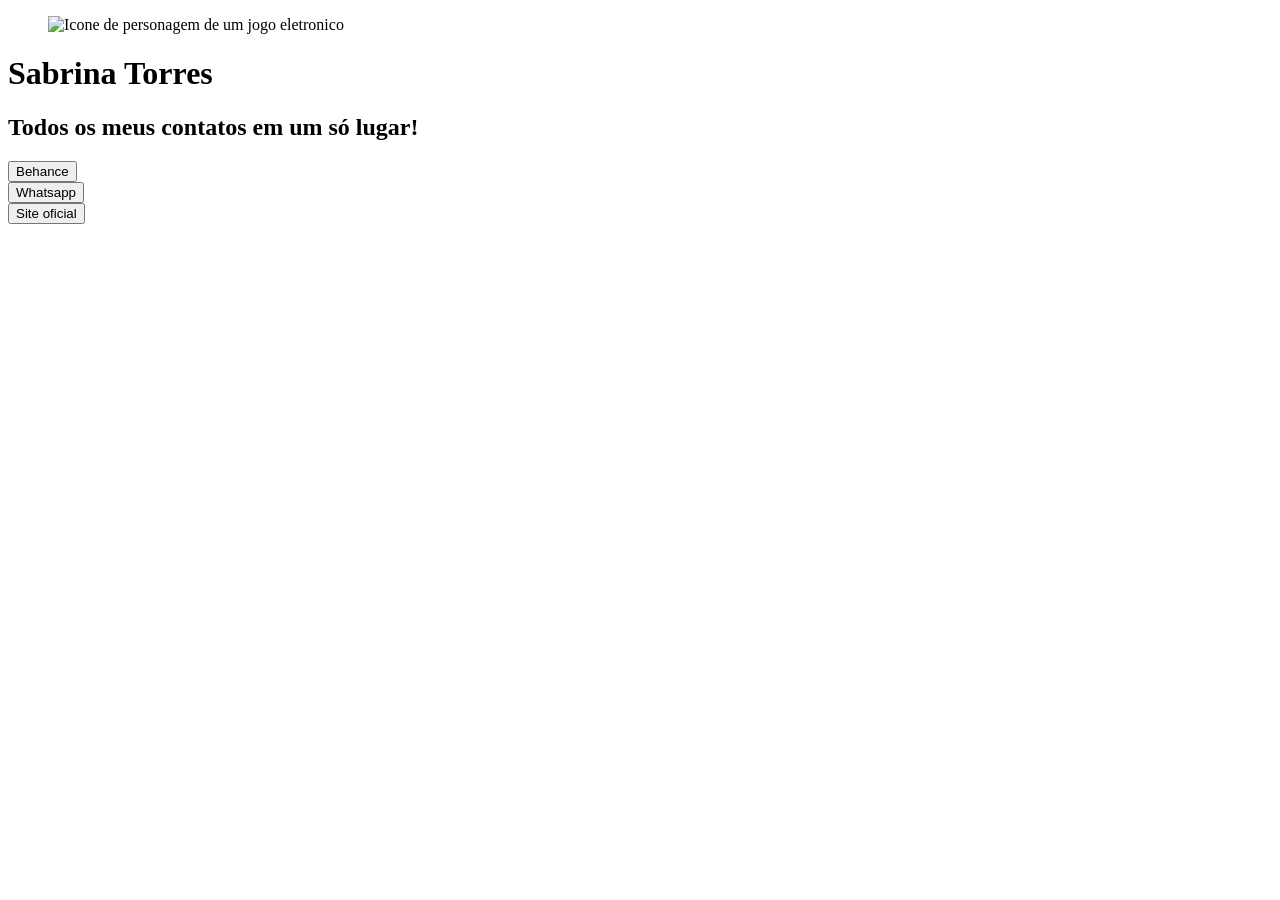
==== index.html @ 06e5afbe "Primeira publicação projeto link tree" ====
<!DOCTYPE html>
<html lang="pt-br">
<head>
    <meta charset="UTF-8">
    <meta name="viewport" content="width=device-width, initial-scale=1.0">
    <title>Sabrina Torres</title>
    <link rel="stylesheet" href="css/estilo.css">
    <link rel="preconnect" href="https://fonts.googleapis.com">
    <link rel="preconnect" href="https://fonts.gstatic.com" crossorigin>
    <link href="https://fonts.googleapis.com/css2?family=Audiowide&family=Outfit:wght@100..900&display=swap" rel="stylesheet">
    <link rel="preconnect" href="https://fonts.googleapis.com">
    <link rel="preconnect" href="https://fonts.gstatic.com" crossorigin>
    <link href="https://fonts.googleapis.com/css2?family=Lilita+One&display=swap" rel="stylesheet">

</head>
<body>
    <header>
        <section>
            <figure>
            <img id=foto src="Recursos/img/perfil.jpg" alt="Icone de personagem de um jogo eletronico">
            </figure>
        </section>
        <h1 class="Título"> Sabrina Torres</h1>
        <h2 class="Título">Todos os meus contatos em um só lugar!</h2>
        <section>

        </section>
    </header>
        <main>
            <nav>
            <section >
               <a href="https://www.behance.net/sabrinatorres34"><button class="botao">Behance</button></a>
            </section>
            <section >
                <a href=""><button class="botao">Whatsapp</button></a>
            </section>
            <section >
                <a href=""><button class="botao"> Site oficial </button></a>
            </section>
            </nav>
        </main>
        <footer>
            <nav id="icones">
            <section class="iconicos">
                    <svg xmlns="http://www.w3.org/2000/svg" height="40px" viewBox="0 -960 960 960" width="40px" fill="#FFFFFF"><path d="M490.67-472.67v-334q0-14.16 9.58-23.75Q509.83-840 524-840h282.67q14.16 0 23.75 9.58 9.58 9.59 9.58 23.75V-612q0 14.17-9.58 23.75-9.59 9.58-23.75 9.58H600l-109.33 106Zm66.66-172.66h216v-128h-216v128Zm0 0v-128 128ZM796-120q-119 0-240-55.5T333-333Q231-435 175.5-556T120-796q0-18.86 12.57-31.43T164-840h147.33q14 0 24.34 9.83Q346-820.33 349.33-806l26.62 130.43q2.05 14.9-.62 26.24-2.66 11.33-10.82 19.48L265.67-530q24 41.67 52.5 78.5T381-381.33q35 35.66 73.67 65.5Q493.33-286 536-262.67l94.67-96.66q9.66-10.34 23.26-14.5 13.61-4.17 26.74-2.17L806-349.33q14.67 4 24.33 15.53Q840-322.27 840-308v144q0 18.86-12.57 31.43T796-120ZM233-592l76-76.67-21-104.66H187q3 41.66 13.67 86Q211.33-643 233-592Zm365.33 361.33q40.34 18.34 85.84 29.67 45.5 11.33 89.16 13.67V-288l-100-20.33-75 77.66ZM233-592Zm365.33 361.33Z"/></svg>
            </section>
            <section class="iconicos">
                <svg xmlns="http://www.w3.org/2000/svg" height="40px" viewBox="0 -960 960 960" width="40px" fill="#FFFFFF"><path d="M146.67-160q-27 0-46.84-19.83Q80-199.67 80-226.67v-506.66q0-27 19.83-46.84Q119.67-800 146.67-800h666.66q27 0 46.84 19.83Q880-760.33 880-733.33v506.66q0 27-19.83 46.84Q840.33-160 813.33-160H146.67ZM480-454.67 146.67-670v443.33h666.66V-670L480-454.67Zm0-66.66 330.67-212H150l330 212ZM146.67-670v-63.33V-226.67-670Z"/></svg>
            </section>
            <section class="iconicos">
                <svg xmlns="http://www.w3.org/2000/svg" height="40px" viewBox="0 -960 960 960" width="40px" fill="#FFFFFF"><path d="M480-200q-71.67 0-134.33-2-53.67-2-105.84-5.5Q187.67-211 164-217q-24.67-7-42.67-25T97-284.67q-6-23.66-9.5-57Q84-375 82-406.33q-2-36-2-73.67t2-74.33q2-30.67 5.5-64 3.5-33.34 9.5-57Q103.33-700 121.33-718T164-743q23.67-6 75.83-9.5Q292-756 345.67-758q62.66-2 134.33-2l40.67.5q40.66.5 93.83 2t105.5 5q52.33 3.5 76 9.5 24.67 7 42.67 25T863-675.33q6 23.66 9.5 57 3.5 33.33 5.5 64 2 36.66 2 74.33t-2 73.67q-2 31.33-5.5 64.66-3.5 33.34-9.5 57Q856.67-260 838.67-242T796-217q-23.67 6-76 9.5t-105.5 5q-53.17 1.5-93.83 2L480-200Zm0-66.67q89.67 0 181.83-3.83 92.17-3.83 117.5-10.83 7-2.67 12.17-8.17t7.17-12.5q8-29.67 11.33-85.67t3.33-92.33q0-36.33-3.33-92.67-3.33-56.33-11.33-86-2-7-7.17-12.5t-12.17-7.5q-25.33-7-117.5-10.83-92.16-3.83-181.83-3.83-89.67 0-182.17 3.83-92.5 3.83-117.16 10.83-7 2-12.17 7.5t-7.17 12.5q-8 29.67-11.33 86-3.33 56.34-3.33 92.67t3.33 92.33q3.33 56 11.33 86.34 2 7 7.17 12.16 5.17 5.17 12.17 7.84 24.66 7 117.16 10.83T480-266.67ZM406-370l189.33-110L406-590v220Zm74-110Z"/></svg>
            </section>
            </nav>
        </footer>
</body>
</html>
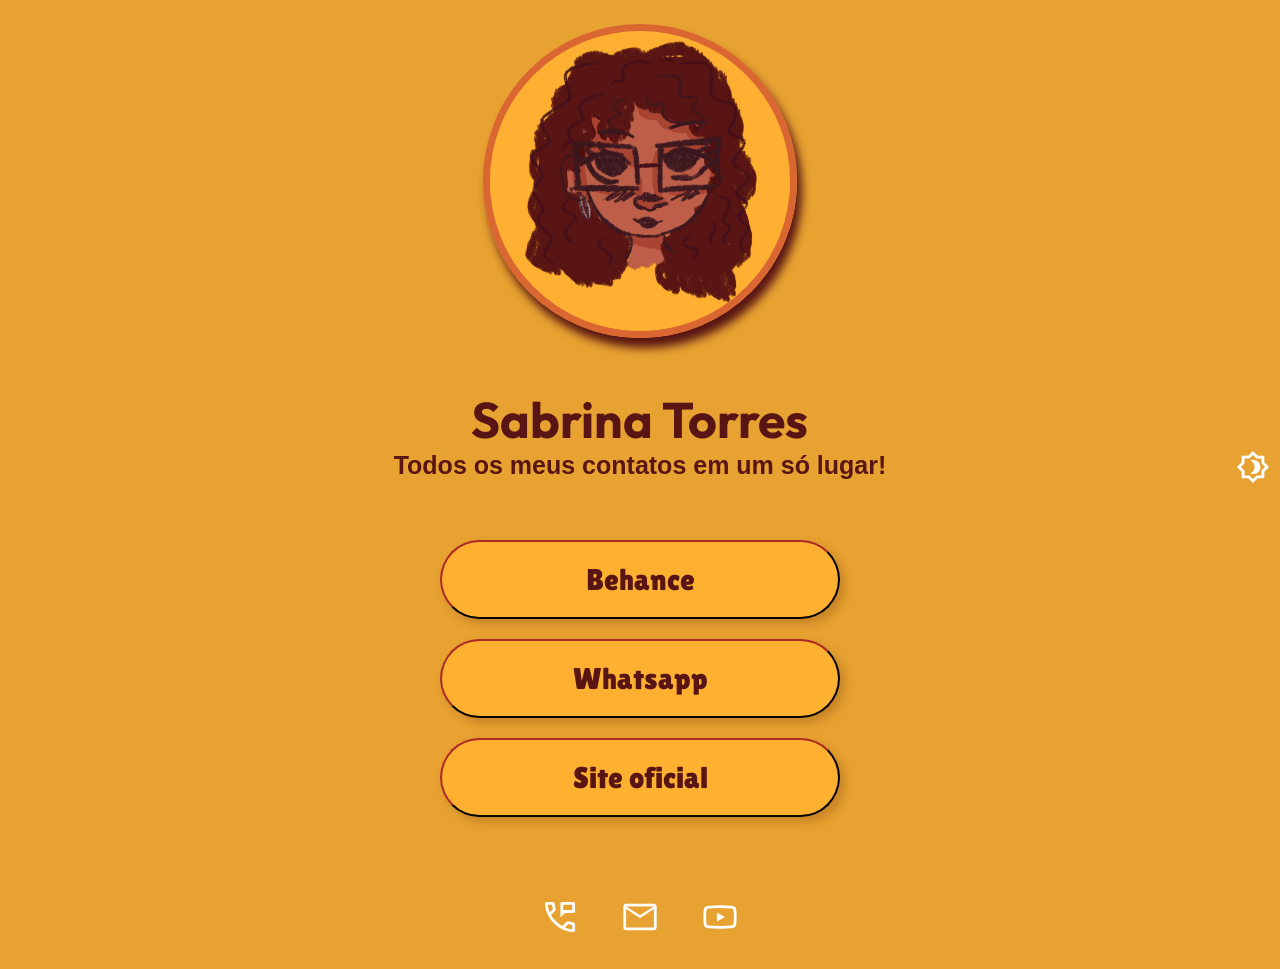
==== commit 00fc1dbf: "Versão atualizada 0204" ====
--- a/index.html
+++ b/index.html
@@ -1,5 +1,6 @@
 <!DOCTYPE html>
 <html lang="pt-br">
+    
 <head>
     <meta charset="UTF-8">
     <meta name="viewport" content="width=device-width, initial-scale=1.0">
@@ -13,7 +14,9 @@
     <link href="https://fonts.googleapis.com/css2?family=Lilita+One&display=swap" rel="stylesheet">
 
 </head>
+
 <body>
+
     <header>
         <section>
             <figure>
@@ -21,12 +24,13 @@
             </figure>
         </section>
         <h1 class="Título"> Sabrina Torres</h1>
-        <h2 class="Título">Todos os meus contatos em um só lugar!</h2>
+        <h2 id="subtitulo" class="Título">Todos os meus contatos em um só lugar!</h2>
         <section>
 
         </section>
     </header>
-        <main>
+
+    <main>
             <nav>
             <section >
                <a href="https://www.behance.net/sabrinatorres34"><button class="botao">Behance</button></a>
@@ -38,19 +42,26 @@
                 <a href=""><button class="botao"> Site oficial </button></a>
             </section>
             </nav>
-        </main>
-        <footer>
+    </main>
+
+    <footer>
             <nav id="icones">
             <section class="iconicos">
-                    <svg xmlns="http://www.w3.org/2000/svg" height="40px" viewBox="0 -960 960 960" width="40px" fill="#FFFFFF"><path d="M490.67-472.67v-334q0-14.16 9.58-23.75Q509.83-840 524-840h282.67q14.16 0 23.75 9.58 9.58 9.59 9.58 23.75V-612q0 14.17-9.58 23.75-9.59 9.58-23.75 9.58H600l-109.33 106Zm66.66-172.66h216v-128h-216v128Zm0 0v-128 128ZM796-120q-119 0-240-55.5T333-333Q231-435 175.5-556T120-796q0-18.86 12.57-31.43T164-840h147.33q14 0 24.34 9.83Q346-820.33 349.33-806l26.62 130.43q2.05 14.9-.62 26.24-2.66 11.33-10.82 19.48L265.67-530q24 41.67 52.5 78.5T381-381.33q35 35.66 73.67 65.5Q493.33-286 536-262.67l94.67-96.66q9.66-10.34 23.26-14.5 13.61-4.17 26.74-2.17L806-349.33q14.67 4 24.33 15.53Q840-322.27 840-308v144q0 18.86-12.57 31.43T796-120ZM233-592l76-76.67-21-104.66H187q3 41.66 13.67 86Q211.33-643 233-592Zm365.33 361.33q40.34 18.34 85.84 29.67 45.5 11.33 89.16 13.67V-288l-100-20.33-75 77.66ZM233-592Zm365.33 361.33Z"/></svg>
+                    <svg class="eita" xmlns="http://www.w3.org/2000/svg" height="40px" viewBox="0 -960 960 960" width="40px" fill="#FFFFFF"><path d="M490.67-472.67v-334q0-14.16 9.58-23.75Q509.83-840 524-840h282.67q14.16 0 23.75 9.58 9.58 9.59 9.58 23.75V-612q0 14.17-9.58 23.75-9.59 9.58-23.75 9.58H600l-109.33 106Zm66.66-172.66h216v-128h-216v128Zm0 0v-128 128ZM796-120q-119 0-240-55.5T333-333Q231-435 175.5-556T120-796q0-18.86 12.57-31.43T164-840h147.33q14 0 24.34 9.83Q346-820.33 349.33-806l26.62 130.43q2.05 14.9-.62 26.24-2.66 11.33-10.82 19.48L265.67-530q24 41.67 52.5 78.5T381-381.33q35 35.66 73.67 65.5Q493.33-286 536-262.67l94.67-96.66q9.66-10.34 23.26-14.5 13.61-4.17 26.74-2.17L806-349.33q14.67 4 24.33 15.53Q840-322.27 840-308v144q0 18.86-12.57 31.43T796-120ZM233-592l76-76.67-21-104.66H187q3 41.66 13.67 86Q211.33-643 233-592Zm365.33 361.33q40.34 18.34 85.84 29.67 45.5 11.33 89.16 13.67V-288l-100-20.33-75 77.66ZM233-592Zm365.33 361.33Z"/></svg>
             </section>
             <section class="iconicos">
-                <svg xmlns="http://www.w3.org/2000/svg" height="40px" viewBox="0 -960 960 960" width="40px" fill="#FFFFFF"><path d="M146.67-160q-27 0-46.84-19.83Q80-199.67 80-226.67v-506.66q0-27 19.83-46.84Q119.67-800 146.67-800h666.66q27 0 46.84 19.83Q880-760.33 880-733.33v506.66q0 27-19.83 46.84Q840.33-160 813.33-160H146.67ZM480-454.67 146.67-670v443.33h666.66V-670L480-454.67Zm0-66.66 330.67-212H150l330 212ZM146.67-670v-63.33V-226.67-670Z"/></svg>
+                <svg class="eita" xmlns="http://www.w3.org/2000/svg" height="40px" viewBox="0 -960 960 960" width="40px" fill="#FFFFFF"><path d="M146.67-160q-27 0-46.84-19.83Q80-199.67 80-226.67v-506.66q0-27 19.83-46.84Q119.67-800 146.67-800h666.66q27 0 46.84 19.83Q880-760.33 880-733.33v506.66q0 27-19.83 46.84Q840.33-160 813.33-160H146.67ZM480-454.67 146.67-670v443.33h666.66V-670L480-454.67Zm0-66.66 330.67-212H150l330 212ZM146.67-670v-63.33V-226.67-670Z"/></svg>
             </section>
             <section class="iconicos">
-                <svg xmlns="http://www.w3.org/2000/svg" height="40px" viewBox="0 -960 960 960" width="40px" fill="#FFFFFF"><path d="M480-200q-71.67 0-134.33-2-53.67-2-105.84-5.5Q187.67-211 164-217q-24.67-7-42.67-25T97-284.67q-6-23.66-9.5-57Q84-375 82-406.33q-2-36-2-73.67t2-74.33q2-30.67 5.5-64 3.5-33.34 9.5-57Q103.33-700 121.33-718T164-743q23.67-6 75.83-9.5Q292-756 345.67-758q62.66-2 134.33-2l40.67.5q40.66.5 93.83 2t105.5 5q52.33 3.5 76 9.5 24.67 7 42.67 25T863-675.33q6 23.66 9.5 57 3.5 33.33 5.5 64 2 36.66 2 74.33t-2 73.67q-2 31.33-5.5 64.66-3.5 33.34-9.5 57Q856.67-260 838.67-242T796-217q-23.67 6-76 9.5t-105.5 5q-53.17 1.5-93.83 2L480-200Zm0-66.67q89.67 0 181.83-3.83 92.17-3.83 117.5-10.83 7-2.67 12.17-8.17t7.17-12.5q8-29.67 11.33-85.67t3.33-92.33q0-36.33-3.33-92.67-3.33-56.33-11.33-86-2-7-7.17-12.5t-12.17-7.5q-25.33-7-117.5-10.83-92.16-3.83-181.83-3.83-89.67 0-182.17 3.83-92.5 3.83-117.16 10.83-7 2-12.17 7.5t-7.17 12.5q-8 29.67-11.33 86-3.33 56.34-3.33 92.67t3.33 92.33q3.33 56 11.33 86.34 2 7 7.17 12.16 5.17 5.17 12.17 7.84 24.66 7 117.16 10.83T480-266.67ZM406-370l189.33-110L406-590v220Zm74-110Z"/></svg>
+                <svg class="eita" xmlns="http://www.w3.org/2000/svg" height="40px" viewBox="0 -960 960 960" width="40px" fill="#FFFFFF"><path d="M480-200q-71.67 0-134.33-2-53.67-2-105.84-5.5Q187.67-211 164-217q-24.67-7-42.67-25T97-284.67q-6-23.66-9.5-57Q84-375 82-406.33q-2-36-2-73.67t2-74.33q2-30.67 5.5-64 3.5-33.34 9.5-57Q103.33-700 121.33-718T164-743q23.67-6 75.83-9.5Q292-756 345.67-758q62.66-2 134.33-2l40.67.5q40.66.5 93.83 2t105.5 5q52.33 3.5 76 9.5 24.67 7 42.67 25T863-675.33q6 23.66 9.5 57 3.5 33.33 5.5 64 2 36.66 2 74.33t-2 73.67q-2 31.33-5.5 64.66-3.5 33.34-9.5 57Q856.67-260 838.67-242T796-217q-23.67 6-76 9.5t-105.5 5q-53.17 1.5-93.83 2L480-200Zm0-66.67q89.67 0 181.83-3.83 92.17-3.83 117.5-10.83 7-2.67 12.17-8.17t7.17-12.5q8-29.67 11.33-85.67t3.33-92.33q0-36.33-3.33-92.67-3.33-56.33-11.33-86-2-7-7.17-12.5t-12.17-7.5q-25.33-7-117.5-10.83-92.16-3.83-181.83-3.83-89.67 0-182.17 3.83-92.5 3.83-117.16 10.83-7 2-12.17 7.5t-7.17 12.5q-8 29.67-11.33 86-3.33 56.34-3.33 92.67t3.33 92.33q3.33 56 11.33 86.34 2 7 7.17 12.16 5.17 5.17 12.17 7.84 24.66 7 117.16 10.83T480-266.67ZM406-370l189.33-110L406-590v220Zm74-110Z"/></svg>
             </section>
             </nav>
-        </footer>
+    </footer>
+        <section id="modoescuro">
+            <svg xmlns="http://www.w3.org/2000/svg" height="34px" viewBox="0 -960 960 960" width="34px" fill="#FFFFFF"><path d="M492-280q83 0 141.5-58.5T692-480q0-83-58.5-141.5T492-680q-22 0-43 4.5T408-662q54 25 85.5 74T525-480q0 59-31.5 108T408-298q20 9 41 13.5t43 4.5ZM480-28 346-160H160v-186L28-480l132-134v-186h186l134-132 134 132h186v186l132 134-132 134v186H614L480-28Zm0-112 100-100h140v-140l100-100-100-100v-140H580L480-820 380-720H240v140L140-480l100 100v140h140l100 100Zm0-340Z"/></svg>
+        </section>
+        <script src="https://code.jquery.com/jquery-3.7.1.min.js"></script>
+       <script src="Js/interatividade.js"></script>
+    
 </body>
 </html>
--- a/css/estilo.css
+++ b/css/estilo.css
@@ -0,0 +1,124 @@
+@import url('https://fonts.googleapis.com/css2?family=Audiowide&family=Outfit:wght@100..900&display=swap');
+@import url('https://fonts.googleapis.com/css2?family=Audiowide&display=swap');
+@import url('https://fonts.googleapis.com/css2?family=Lilita+One&display=swap');
+
+body{
+    background-color: rgb(231, 162, 49);
+    display: flex;
+    flex-direction: column;
+    justify-content: center;
+    align-items: center;
+}
+
+figure{
+    display:flex;
+    justify-content: center;
+
+}
+img#foto{
+    border-radius: 50%;
+    border: 7px solid rgb(218, 103, 50);
+    box-shadow: 5px 10px 10px rgb(88, 21, 19);
+    width:300px;
+    height:300px;
+
+}
+
+.Título{
+    color:rgb(88, 21, 19);
+    text-align: center;
+}
+.links{
+    display: flex;
+    align-items: center;
+    justify-content: center;
+    margin:5%;
+}
+
+h1{
+    font-size: 50px;
+    font-family:"Outfit",system-ui;
+    margin: 50px 0px 0px 0px;
+    transition: 0.4s;
+}
+h2{
+    font-size: 25px;
+    font-family: "Outifit", sans-serif;
+    margin: 0px 0px 50px 0px;
+    transition: 0.3s;
+    /*TOP RIGHT BOTTOM LEFT*/
+}
+
+.botao{
+ 
+    background-color: rgb(254, 176, 49);
+    font-size: 30px;
+    font-family: "Lilita One", sans-serif;
+    margin:10px;
+    padding: 20px;
+    width: 400px;
+    border-radius: 40px;
+    box-shadow: 5px 5px 10px rgba(126, 58, 12, 0.3);
+    transition: 0.3s;
+    cursor:pointer;
+    border-color: rgb(88, 21, 19);
+    color:rgb(88, 21, 19)
+ 
+}
+
+h1:hover{
+    transform:scale(1.3);
+    color:beige
+
+}
+h2:hover{
+    transform:scale(1.3);
+    color:beige
+    
+}
+ 
+.botao:hover{
+ 
+    background-color: rgb(218, 103, 50);
+    font-size: 40px;
+    font-family: "Lilita One", sans-serif;
+    color:beige;
+    transform: perspective(300px);
+    
+}
+
+.material-symbols-outlined {
+  font-variation-settings:
+  'FILL' 0,
+  'wght' 400,
+  'GRAD' 0,
+  'opsz' 24
+}
+
+#icones{
+    display:flex;
+    margin-top:50px;
+   
+
+}
+.iconicos{
+    margin: 20px;
+    fill:beige;
+}
+svg:hover{
+    
+    fill:brown;
+    transform: scale(1);
+    cursor:pointer;
+}
+#modoescuro{
+    position: absolute;
+    top: 50%;
+    right:10px;
+}
+
+.modoescuro{
+
+    background-color: black;
+    color:beige;
+}
